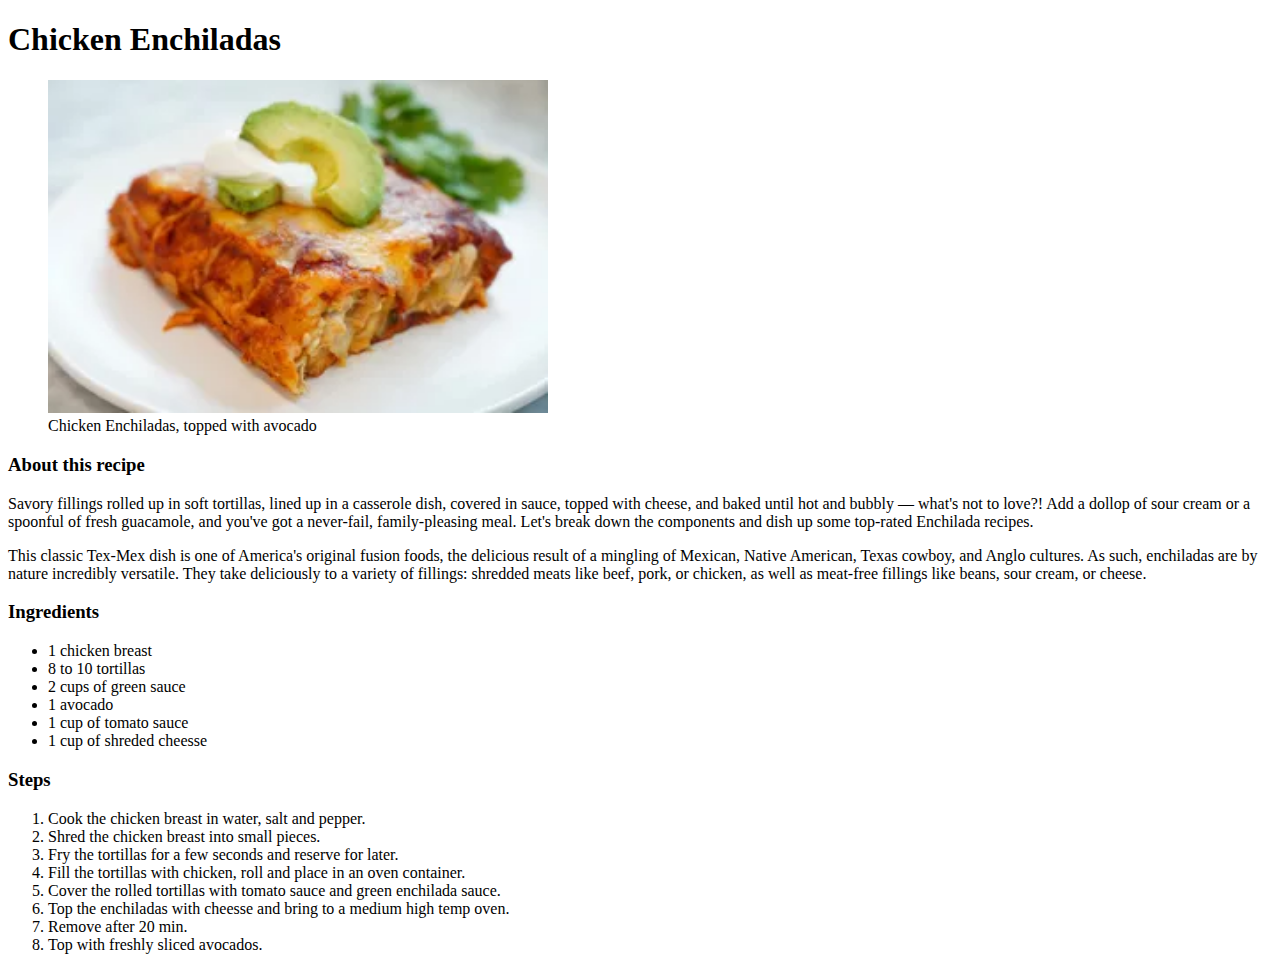
==== recipes/enchiladas.html @ b3686f44 "First version of the recipe page" ====
<!DOCTYPE html>
<html lang="en">
<head>
  <meta charset="UTF-8">
  <meta name="viewport" content="width=device-width, initial-scale=1.0">
  <title>Enchiladas</title>
</head>
<body>
  <h1>Chicken Enchiladas</h1>
  
  <figure>
    <img src="../images/enchiladas.webp" style="width: 500px;">
    <figcaption>Chicken Enchiladas, topped with avocado</figcaption>
  </figure>

  <h3>About this recipe</h3>
  <P>Savory fillings rolled up in soft tortillas, lined up in a casserole dish, covered in sauce, topped with cheese, and baked until hot and bubbly — what's not to love?! Add a dollop of sour cream or a spoonful of fresh guacamole, and you've got a never-fail, family-pleasing meal. Let's break down the components and dish up some top-rated Enchilada recipes.</P>
  <p>This classic Tex-Mex dish is one of America's original fusion foods, the delicious result of a mingling of Mexican, Native American, Texas cowboy, and Anglo cultures. As such, enchiladas are by nature incredibly versatile. They take deliciously to a variety of fillings: shredded meats like beef, pork, or chicken, as well as meat-free fillings like beans, sour cream, or cheese.</p>
  <h3>Ingredients</h3>
  <ul>
    <li>1 chicken breast</li>
    <li>8 to 10 tortillas</li>
    <li>2 cups of green sauce</li>
    <li>1 avocado</li>
    <li>1 cup of tomato sauce</li>
    <li>1 cup of shreded cheesse</li>
  </ul>

  <h3>Steps</h3>
  <ol>
    <li>Cook the chicken breast in water, salt and pepper.</li>
    <li>Shred the chicken breast into small pieces.</li>
    <li>Fry the tortillas for a few seconds and reserve for later.</li>
    <li>Fill the tortillas with chicken, roll and place in an oven container.</li>
    <li>Cover the rolled tortillas with tomato sauce and green enchilada sauce.</li>
    <li>Top the enchiladas with cheesse and bring to a medium high temp oven.</li>
    <li>Remove after 20 min.</li>
    <li>Top with freshly sliced avocados.</li>   
  </ol>

</body>
</html>
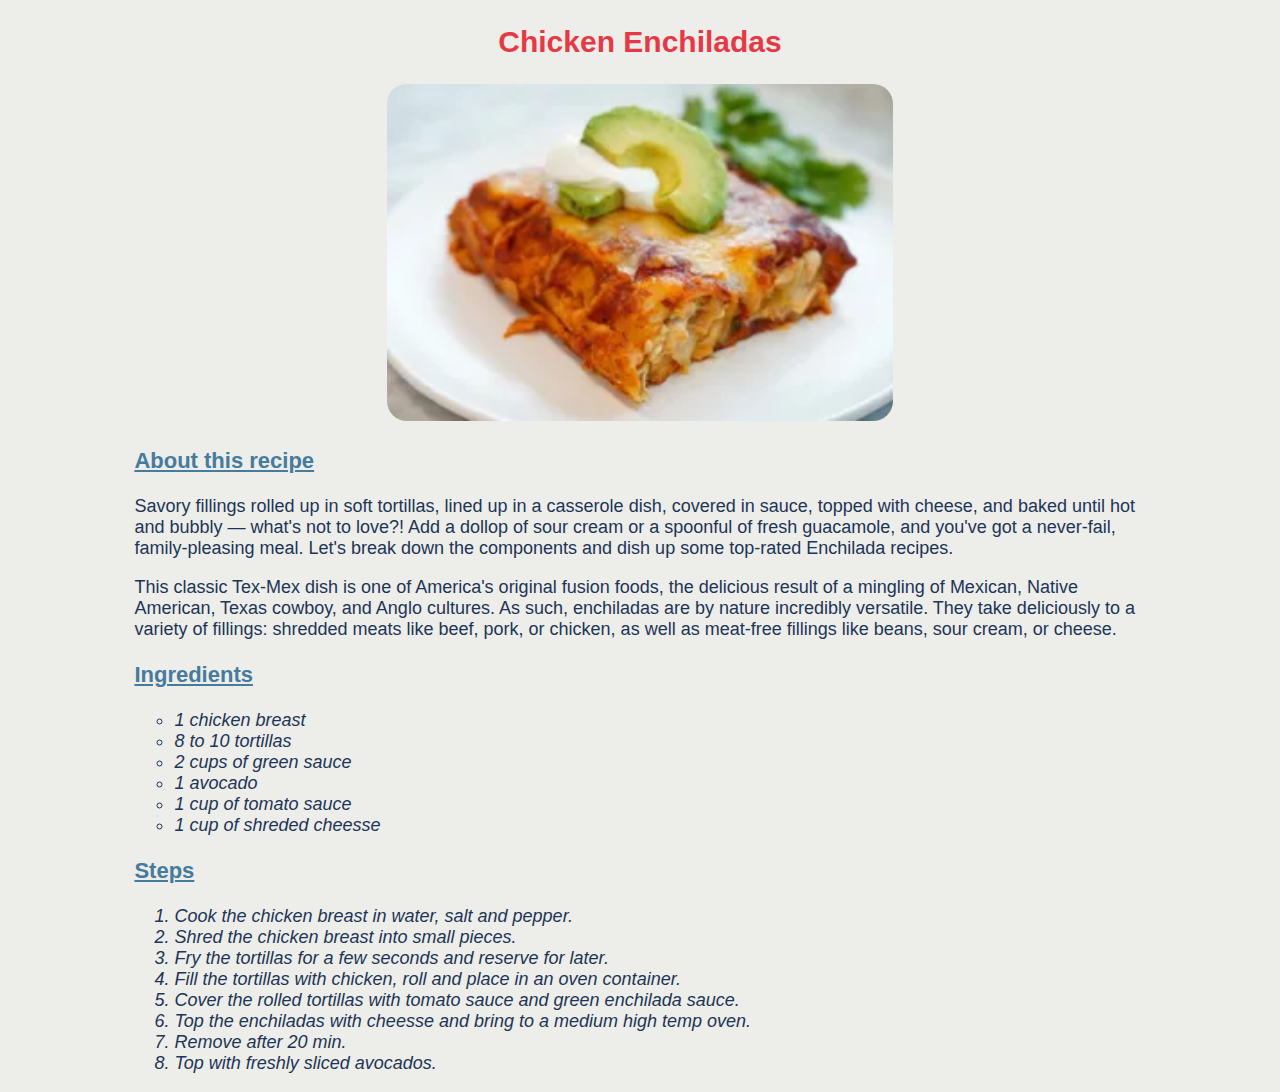
==== commit d728a495: "css added, page styled" ====
--- a/recipes/enchiladas.html
+++ b/recipes/enchiladas.html
@@ -3,21 +3,19 @@
 <head>
   <meta charset="UTF-8">
   <meta name="viewport" content="width=device-width, initial-scale=1.0">
+  <link rel="stylesheet" href="../styles.css">
   <title>Enchiladas</title>
 </head>
-<body>
-  <h1>Chicken Enchiladas</h1>
+<body class="body-background">
+  <h2>Chicken Enchiladas</h2>
   
-  <figure>
-    <img src="../images/enchiladas.webp" style="width: 500px;">
-    <figcaption>Chicken Enchiladas, topped with avocado</figcaption>
-  </figure>
+  <img src="../images/enchiladas.webp">
 
-  <h3>About this recipe</h3>
-  <P>Savory fillings rolled up in soft tortillas, lined up in a casserole dish, covered in sauce, topped with cheese, and baked until hot and bubbly — what's not to love?! Add a dollop of sour cream or a spoonful of fresh guacamole, and you've got a never-fail, family-pleasing meal. Let's break down the components and dish up some top-rated Enchilada recipes.</P>
-  <p>This classic Tex-Mex dish is one of America's original fusion foods, the delicious result of a mingling of Mexican, Native American, Texas cowboy, and Anglo cultures. As such, enchiladas are by nature incredibly versatile. They take deliciously to a variety of fillings: shredded meats like beef, pork, or chicken, as well as meat-free fillings like beans, sour cream, or cheese.</p>
-  <h3>Ingredients</h3>
-  <ul>
+  <h3 class="recipe-h3">About this recipe</h3>
+  <P class="center-margin">Savory fillings rolled up in soft tortillas, lined up in a casserole dish, covered in sauce, topped with cheese, and baked until hot and bubbly — what's not to love?! Add a dollop of sour cream or a spoonful of fresh guacamole, and you've got a never-fail, family-pleasing meal. Let's break down the components and dish up some top-rated Enchilada recipes.</P>
+  <p class="center-margin">This classic Tex-Mex dish is one of America's original fusion foods, the delicious result of a mingling of Mexican, Native American, Texas cowboy, and Anglo cultures. As such, enchiladas are by nature incredibly versatile. They take deliciously to a variety of fillings: shredded meats like beef, pork, or chicken, as well as meat-free fillings like beans, sour cream, or cheese.</p>
+  <h3 class="recipe-h3">Ingredients</h3>
+  <ul class="center-margin">
     <li>1 chicken breast</li>
     <li>8 to 10 tortillas</li>
     <li>2 cups of green sauce</li>
@@ -26,8 +24,8 @@
     <li>1 cup of shreded cheesse</li>
   </ul>
 
-  <h3>Steps</h3>
-  <ol>
+  <h3 class="recipe-h3">Steps</h3>
+  <ol class="center-margin">
     <li>Cook the chicken breast in water, salt and pepper.</li>
     <li>Shred the chicken breast into small pieces.</li>
     <li>Fry the tortillas for a few seconds and reserve for later.</li>
--- a/styles.css
+++ b/styles.css
@@ -0,0 +1,86 @@
+/* index page */
+
+body {
+  font-family:'Gill Sans', 'Gill Sans MT', Calibri, 'Trebuchet MS', sans-serif;
+  font-size: 20px;
+}
+
+h1 {
+  text-align: center;
+  color:#e63946;
+}
+
+a {
+  text-decoration: none;
+  color: #457b9d;
+  font-size: 28px;
+}
+
+a:hover {
+color: #1d3557;
+font-weight: bold;
+transition: color 0.5s;
+}
+
+.list-none {
+  list-style: none;
+  font-size: 32px;
+  list-style: none;
+}
+
+/* recipe page */
+
+.body-background {
+  background-color: #edede9;
+}
+
+h2 {
+  text-align: center;
+  color: #e63946;
+}
+
+
+img {
+  margin-left: 30%;
+  width: 40%;
+  height: auto;
+  transition: all 0.5s ease-in-out;
+  border-radius: 20px;
+}
+
+img:hover {
+  width: 44%;
+  margin-left: 28%;
+  transition: all 0.5s ease-in-out;
+}
+
+figcaption {
+  font-size: 16px;
+  margin-right: 550px;
+  font-style: italic;
+}
+
+.center-margin {
+  width: 80%;
+  margin-left: 10%;
+  color: #1d3557;
+  font-size: 18px;
+}
+
+.recipe-h3 {
+  color: #457b9d;
+  margin-left: 10%;
+  font-size: 22px;
+  text-decoration: underline;
+}
+
+ul li,
+ol li {
+  font-size: 18px;
+  font-style: italic;
+  list-style: circle;
+}
+
+ol li {
+  list-style: decimal;
+}